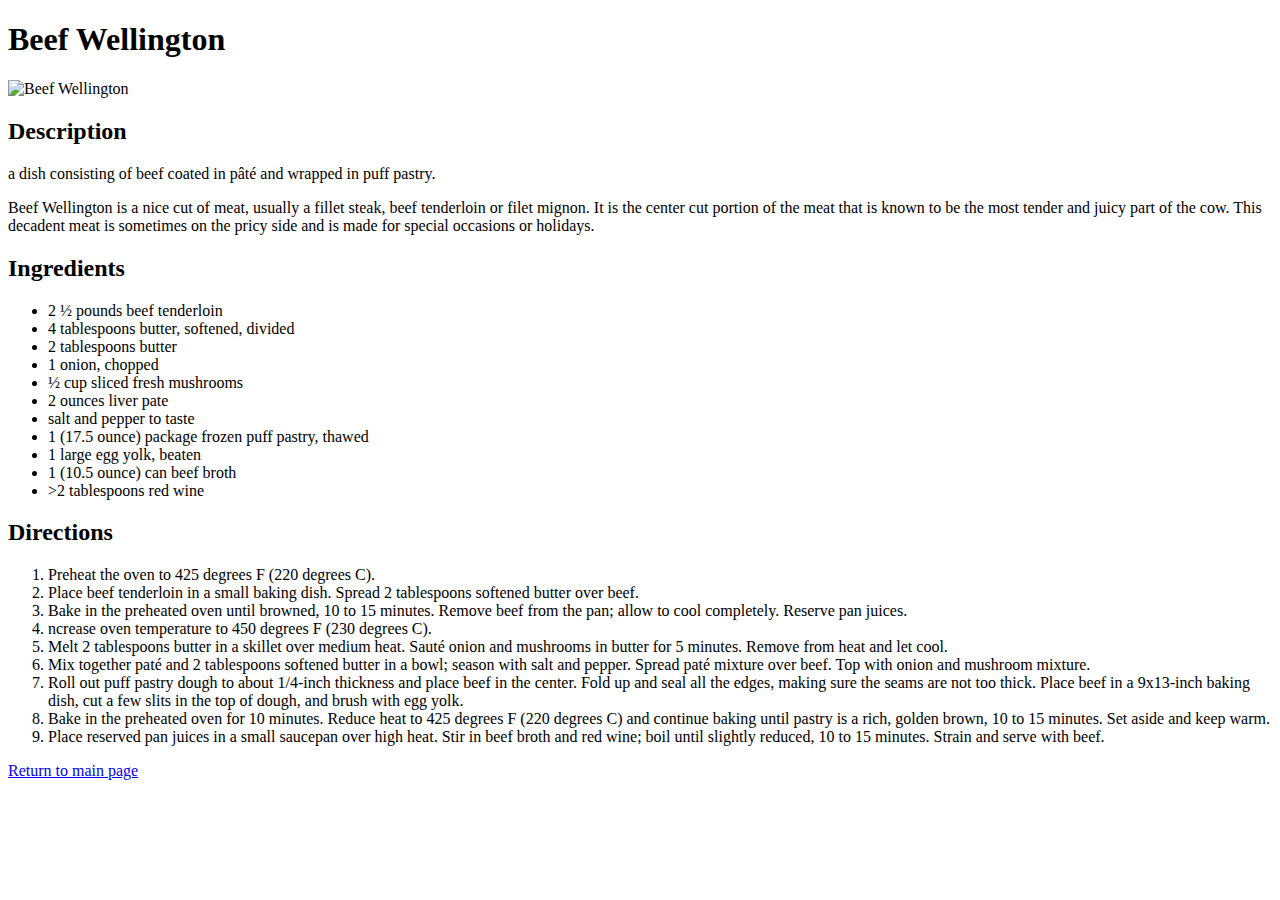
==== recipes/Beef-Wellington.html @ d300e518 "reverted back to internal" ====
<!DOCTYPE html>
<html lang="en">
<head>
    <meta charset="UTF-8">
    <title>Document</title>
</head>
<body>
<h1>Beef Wellington</h1>
 
<img src="../../../odin-links-and-images/images/Beef Wellington.jpeg" alt="Beef Wellington" height="250px" width="250px">

<h2>Description</h2>

<p>a dish consisting of beef coated in pâté and wrapped in puff pastry.</p>

<p>Beef Wellington is a nice cut of meat, usually a fillet steak, beef tenderloin or filet mignon. It is the center cut portion of the meat that is known to be the most tender and juicy part of the cow. This decadent meat is sometimes on the pricy side and is made for special occasions or holidays.</p>

<h2>Ingredients</h2>

<ul>

<li>2 ½ pounds beef tenderloin</li>
<li>4 tablespoons butter, softened, divided</li>
<li>2 tablespoons butter</li>
<li>1 onion, chopped</li>
<li>½ cup sliced fresh mushrooms</li>
<li>2 ounces liver pate</li>
<li>salt and pepper to taste</li>
<li>1 (17.5 ounce) package frozen puff pastry, thawed</li>
<li>1 large egg yolk, beaten</li>
<li>1 (10.5 ounce) can beef broth</li>
<li>>2 tablespoons red wine</li>

</ul>

<h2>Directions</h2>

<ol>

<li>Preheat the oven to 425 degrees F (220 degrees C).</li>
<li>Place beef tenderloin in a small baking dish. Spread 2 tablespoons softened butter over beef.</li>
<li>Bake in the preheated oven until browned, 10 to 15 minutes. Remove beef from the pan; allow to cool completely. Reserve pan juices.</li>
<li>ncrease oven temperature to 450 degrees F (230 degrees C).</li>
<li>Melt 2 tablespoons butter in a skillet over medium heat. Sauté onion and mushrooms in butter for 5 minutes. Remove from heat and let cool.</li>
<li>Mix together paté and 2 tablespoons softened butter in a bowl; season with salt and pepper. Spread paté mixture over beef. Top with onion and mushroom mixture.</li>
<li>Roll out puff pastry dough to about 1/4-inch thickness and place beef in the center. Fold up and seal all the edges, making sure the seams are not too thick. Place beef in a 9x13-inch baking dish, cut a few slits in the top of dough, and brush with egg yolk.</li>
<li>Bake in the preheated oven for 10 minutes. Reduce heat to 425 degrees F (220 degrees C) and continue baking until pastry is a rich, golden brown, 10 to 15 minutes. Set aside and keep warm.</li>
<li>Place reserved pan juices in a small saucepan over high heat. Stir in beef broth and red wine; boil until slightly reduced, 10 to 15 minutes. Strain and serve with beef.</li>

</ol>
    
<a href="../index.html">Return to main page</a>



</body>
</html>
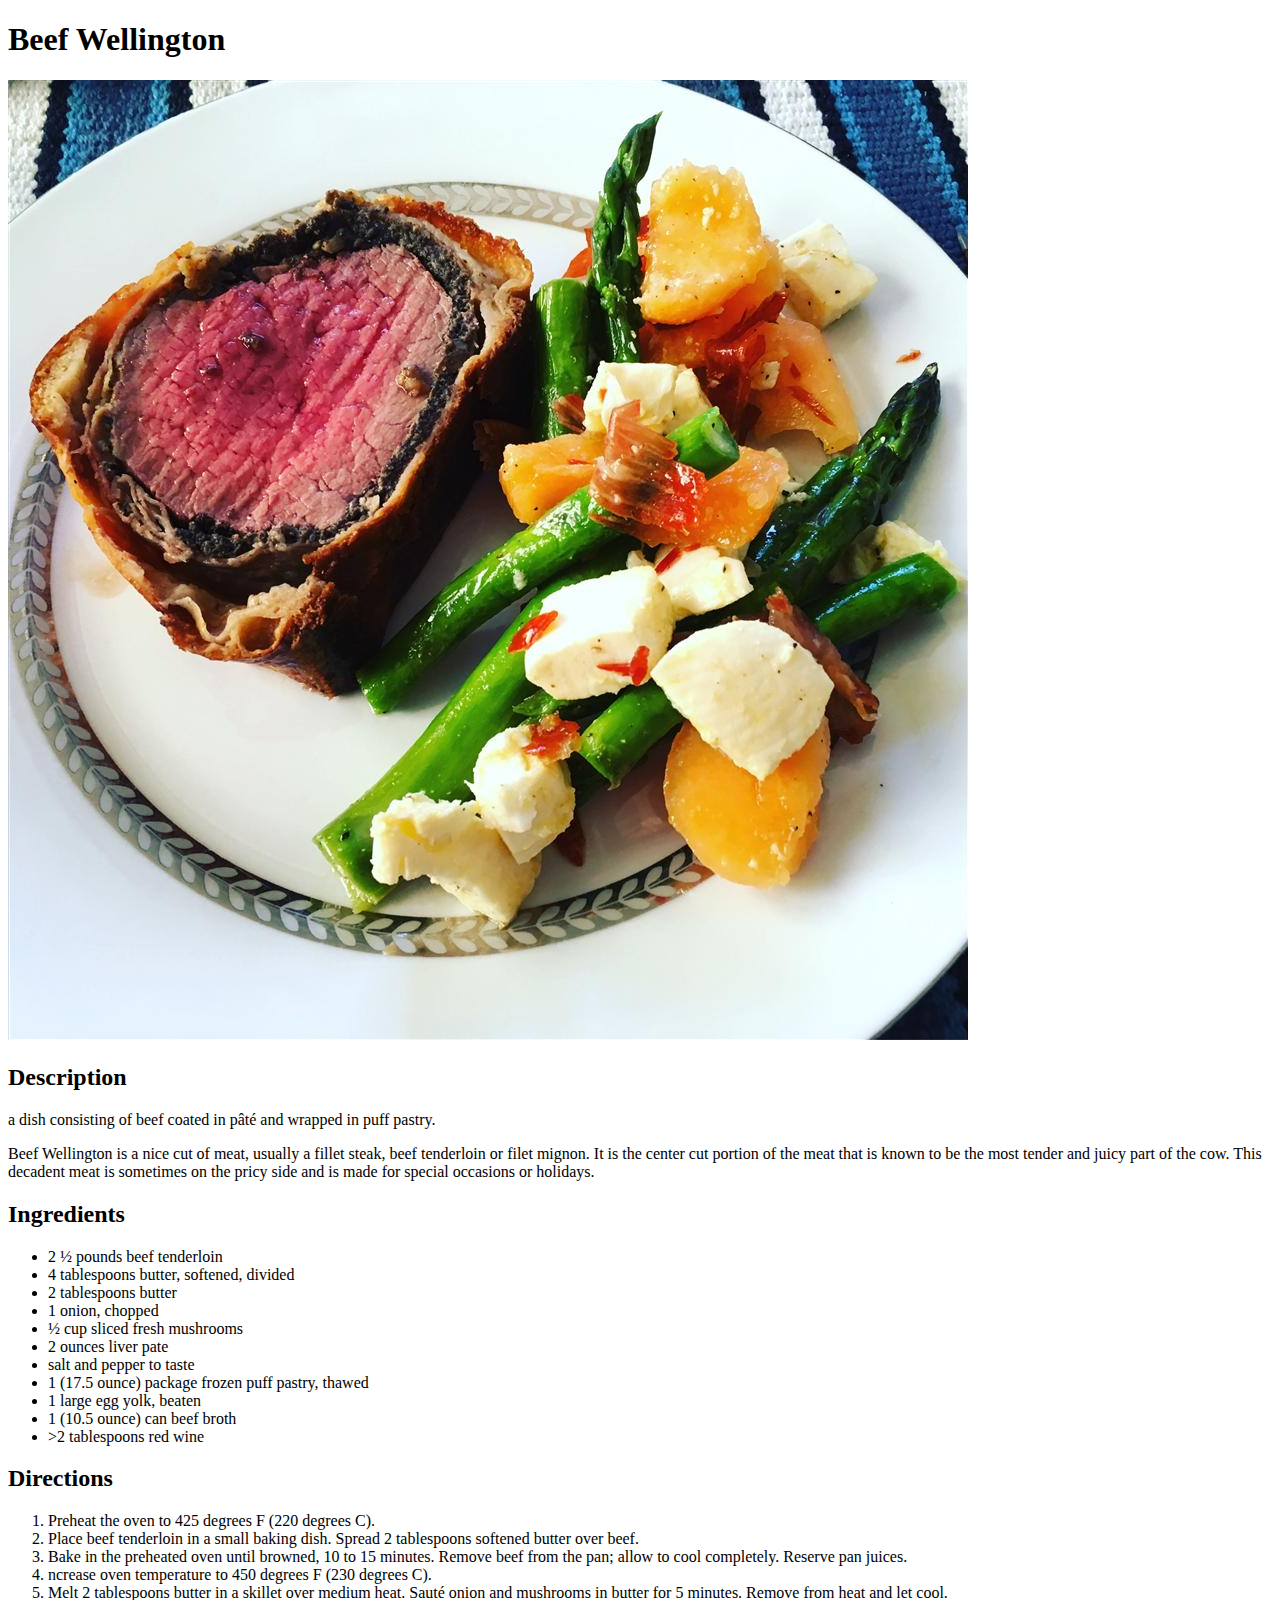
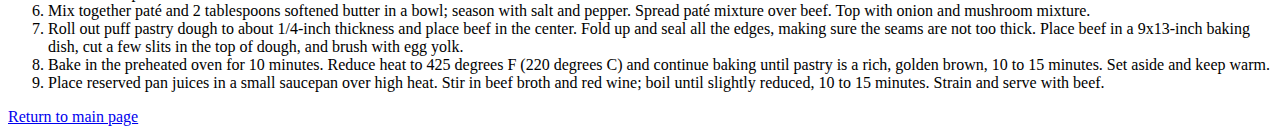
==== commit 58faf501: "image update" ====
--- a/recipes/Beef-Wellington.html
+++ b/recipes/Beef-Wellington.html
@@ -7,7 +7,7 @@
 <body>
 <h1>Beef Wellington</h1>
  
-<img src="../../../odin-links-and-images/images/Beef Wellington.jpeg" alt="Beef Wellington" height="250px" width="250px">
+<img src="../odin-links-and-images/images/Beef-Wellington.jpeg" alt="Beef Wellington">
 
 <h2>Description</h2>
 
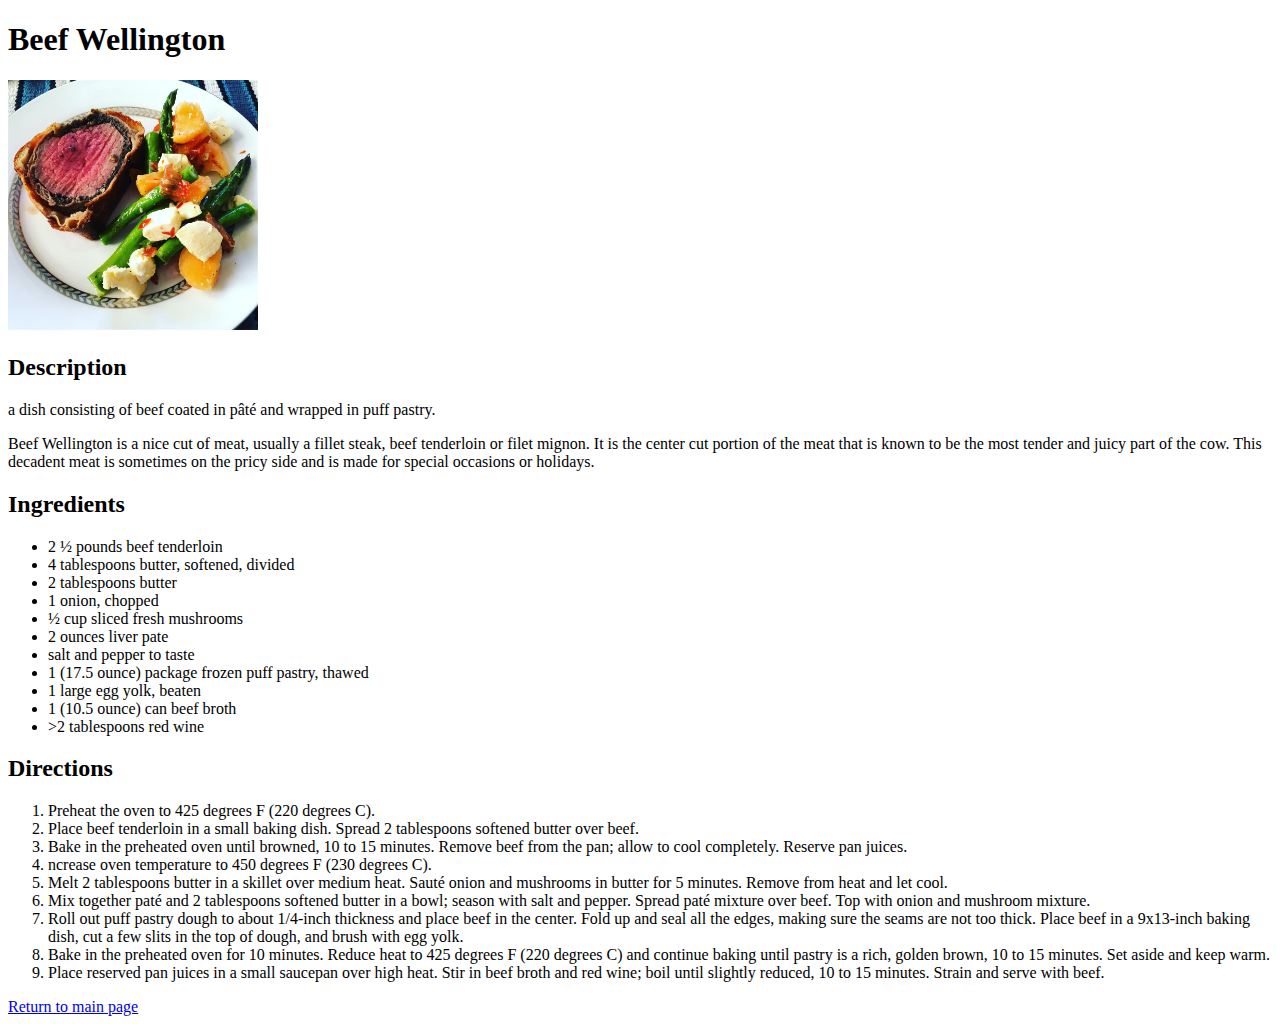
==== commit e349bc15: "image height/width added" ====
--- a/recipes/Beef-Wellington.html
+++ b/recipes/Beef-Wellington.html
@@ -7,7 +7,7 @@
 <body>
 <h1>Beef Wellington</h1>
  
-<img src="../odin-links-and-images/images/Beef-Wellington.jpeg" alt="Beef Wellington">
+<img src="../odin-links-and-images/images/Beef-Wellington.jpeg" alt="Beef Wellington" height="250px" width="250px">
 
 <h2>Description</h2>
 
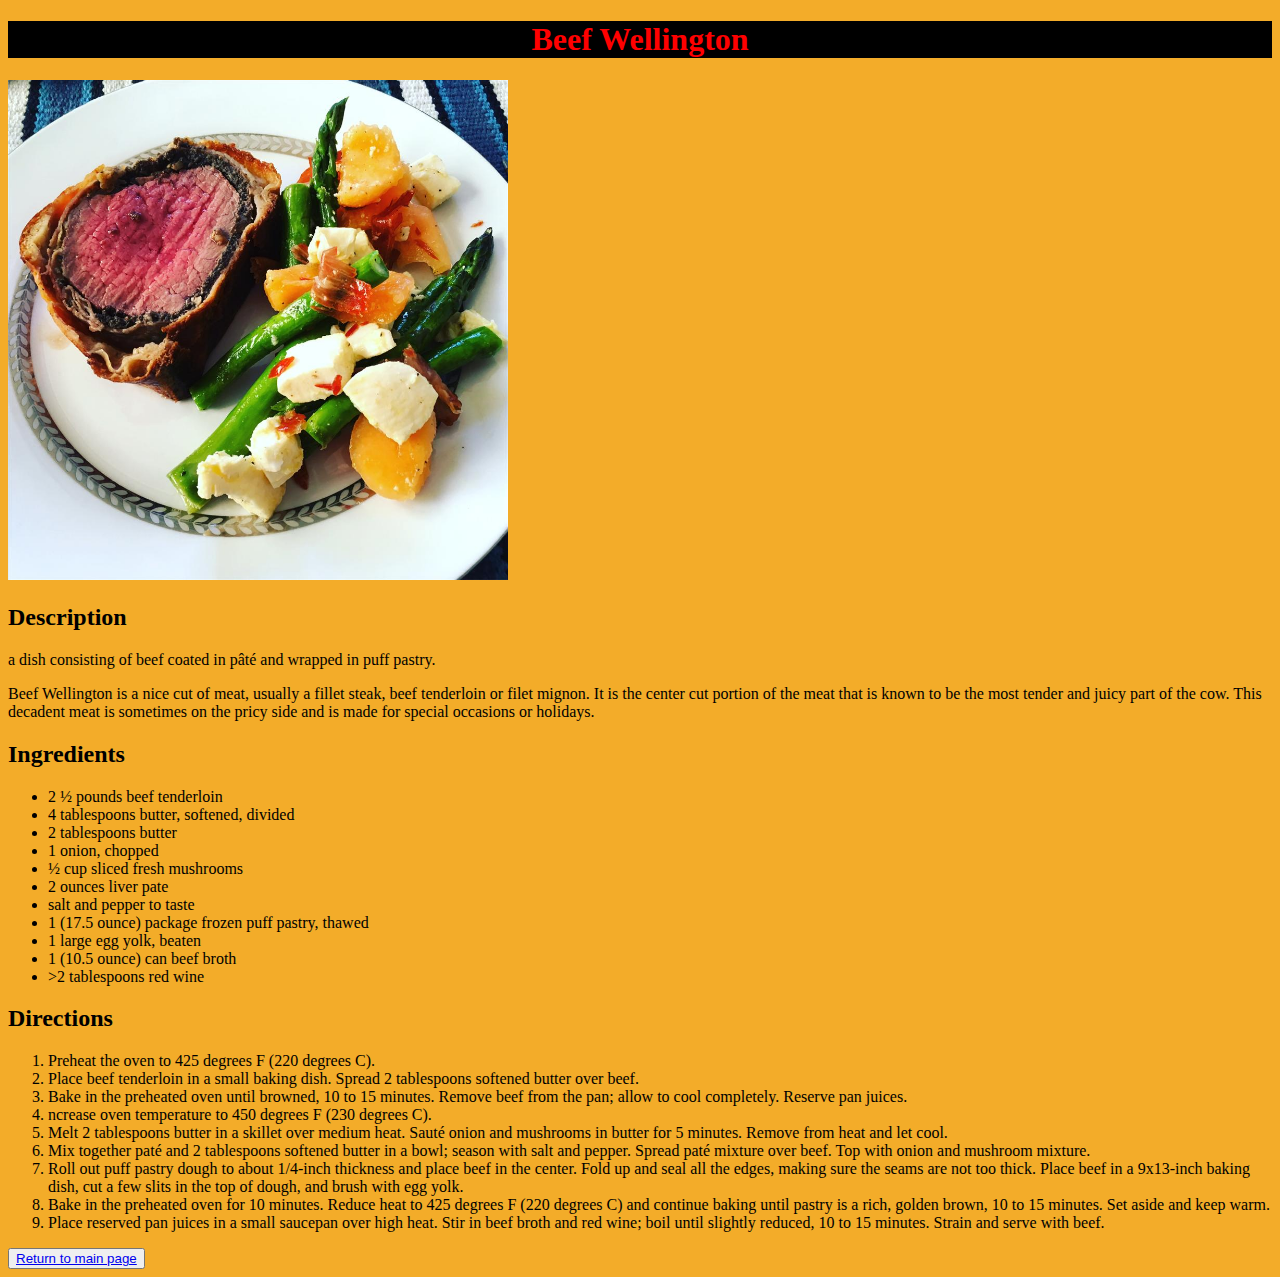
==== commit 8d4647d5: "added css properties" ====
--- a/recipes/Beef-Wellington.html
+++ b/recipes/Beef-Wellington.html
@@ -3,8 +3,10 @@
 <head>
     <meta charset="UTF-8">
     <title>Document</title>
+    <link rel="stylesheet" href="../Style.css">
 </head>
 <body>
+    <div class="recipe-page">
 <h1>Beef Wellington</h1>
  
 <img src="../odin-links-and-images/images/Beef-Wellington.jpeg" alt="Beef Wellington" height="250px" width="250px">
@@ -49,9 +51,9 @@
 
 </ol>
     
-<a href="../index.html">Return to main page</a>
+<button><a href="../index.html">Return to main page</a></button>
 
-
+</div>
 
 </body>
 </html>--- a/Style.css
+++ b/Style.css
@@ -0,0 +1,43 @@
+body { 
+
+    font-family: fantasy;
+    background-color: rgb(243, 172, 41);
+}
+
+
+h1 {
+
+    font-weight: bolder;
+    color: red;
+    background-color: black;
+    text-align: center;
+
+}
+
+
+img {
+
+    height: 500px;
+    width: auto;
+
+}
+
+ul {
+
+
+
+}
+
+button:hover {
+
+    width: auto;
+    height: 45px;
+    background-color: black;
+    color: red;
+    
+   
+    
+
+}
+
+    
